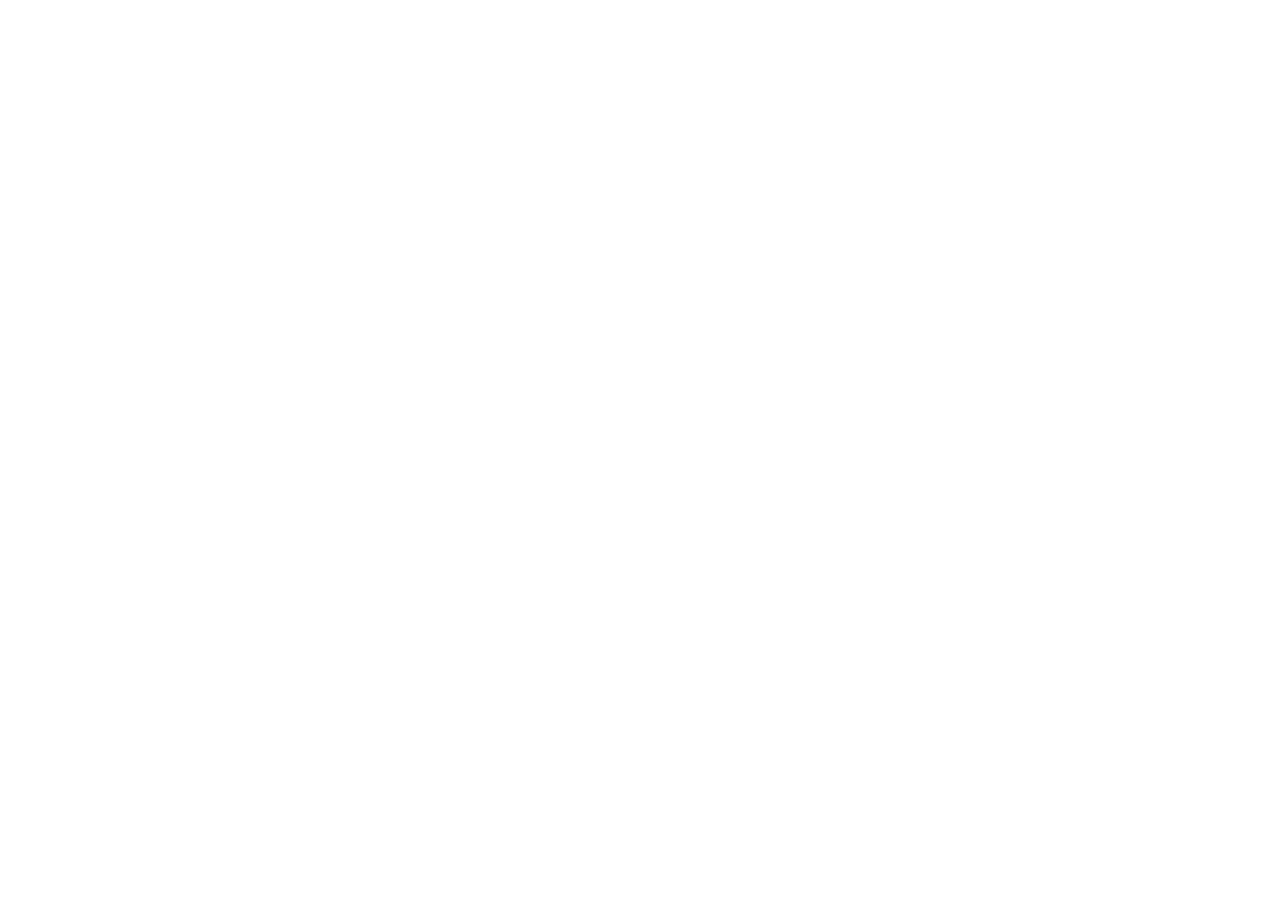
==== Terrerium/index.html @ 65d98eb9 "terrarium" ====
<!DOCTYPE html>

<html lang="en">
    <head>
        <title>Virtual Terrarium</title>
        <meta cahrset="utf-8">
        <meta name="viewport" content="width=device-width initial-scale=1">
        <link rel="stylesheet" href="">
        <script></script>
    </head>
</html>
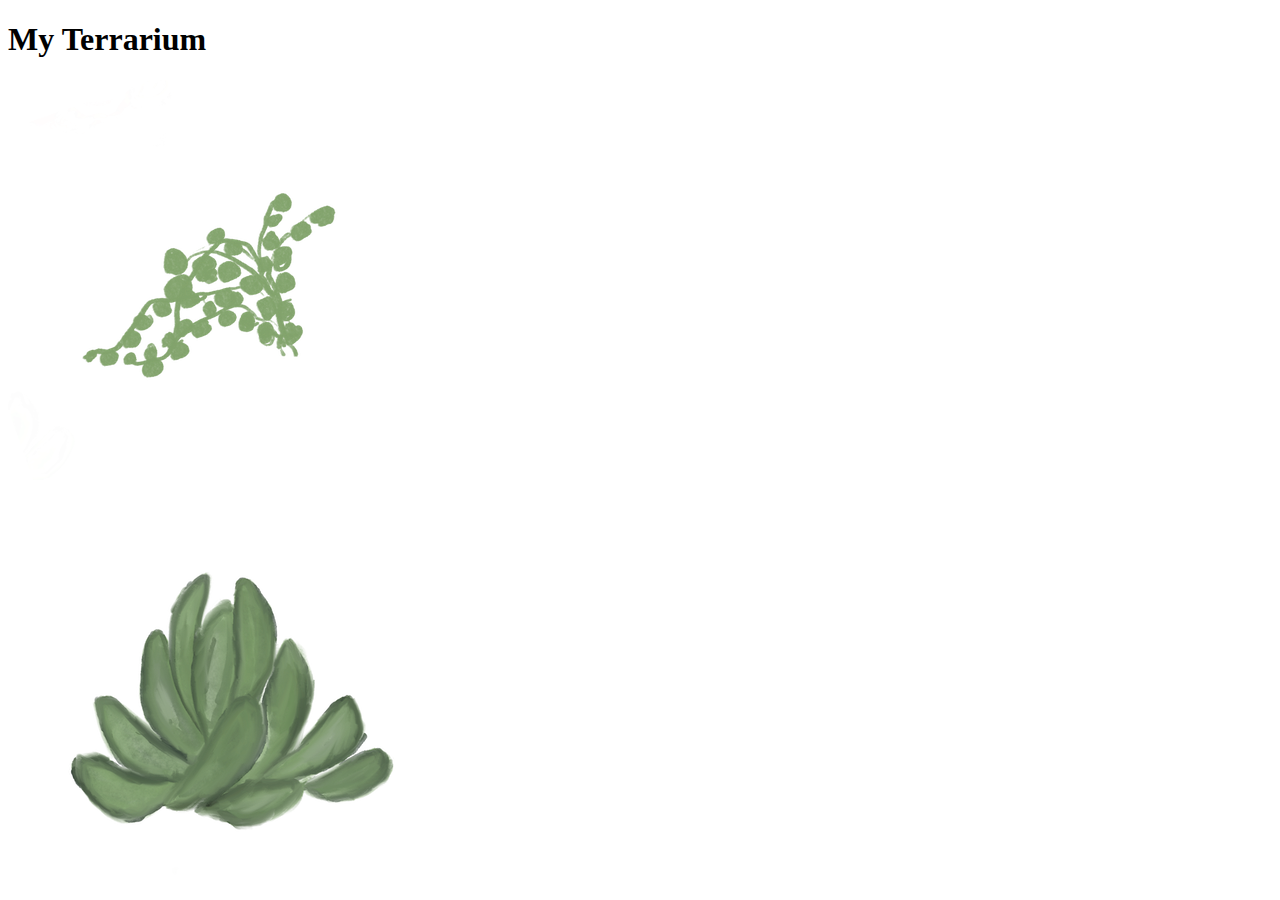
==== commit 1c3a1157: "document attributes" ====
--- a/Terrerium/index.html
+++ b/Terrerium/index.html
@@ -6,6 +6,19 @@
         <meta cahrset="utf-8">
         <meta name="viewport" content="width=device-width initial-scale=1">
         <link rel="stylesheet" href="">
-        <script></script>
+        <script src="" defer></script>
     </head>
+    <body>
+        <h1>My Terrarium</h1>
+        <div id="page">
+            <div class="container">
+                <div class="plant-holder">
+                    <img class="plant" id="plant1" src="./images/plant1.png">
+                </div>
+                <div class="plant-holder">
+                    <img class="plant" id="plant1" src="./images/plant2.png">
+                </div>
+            </div>
+        </div>
+    </body>
 </html>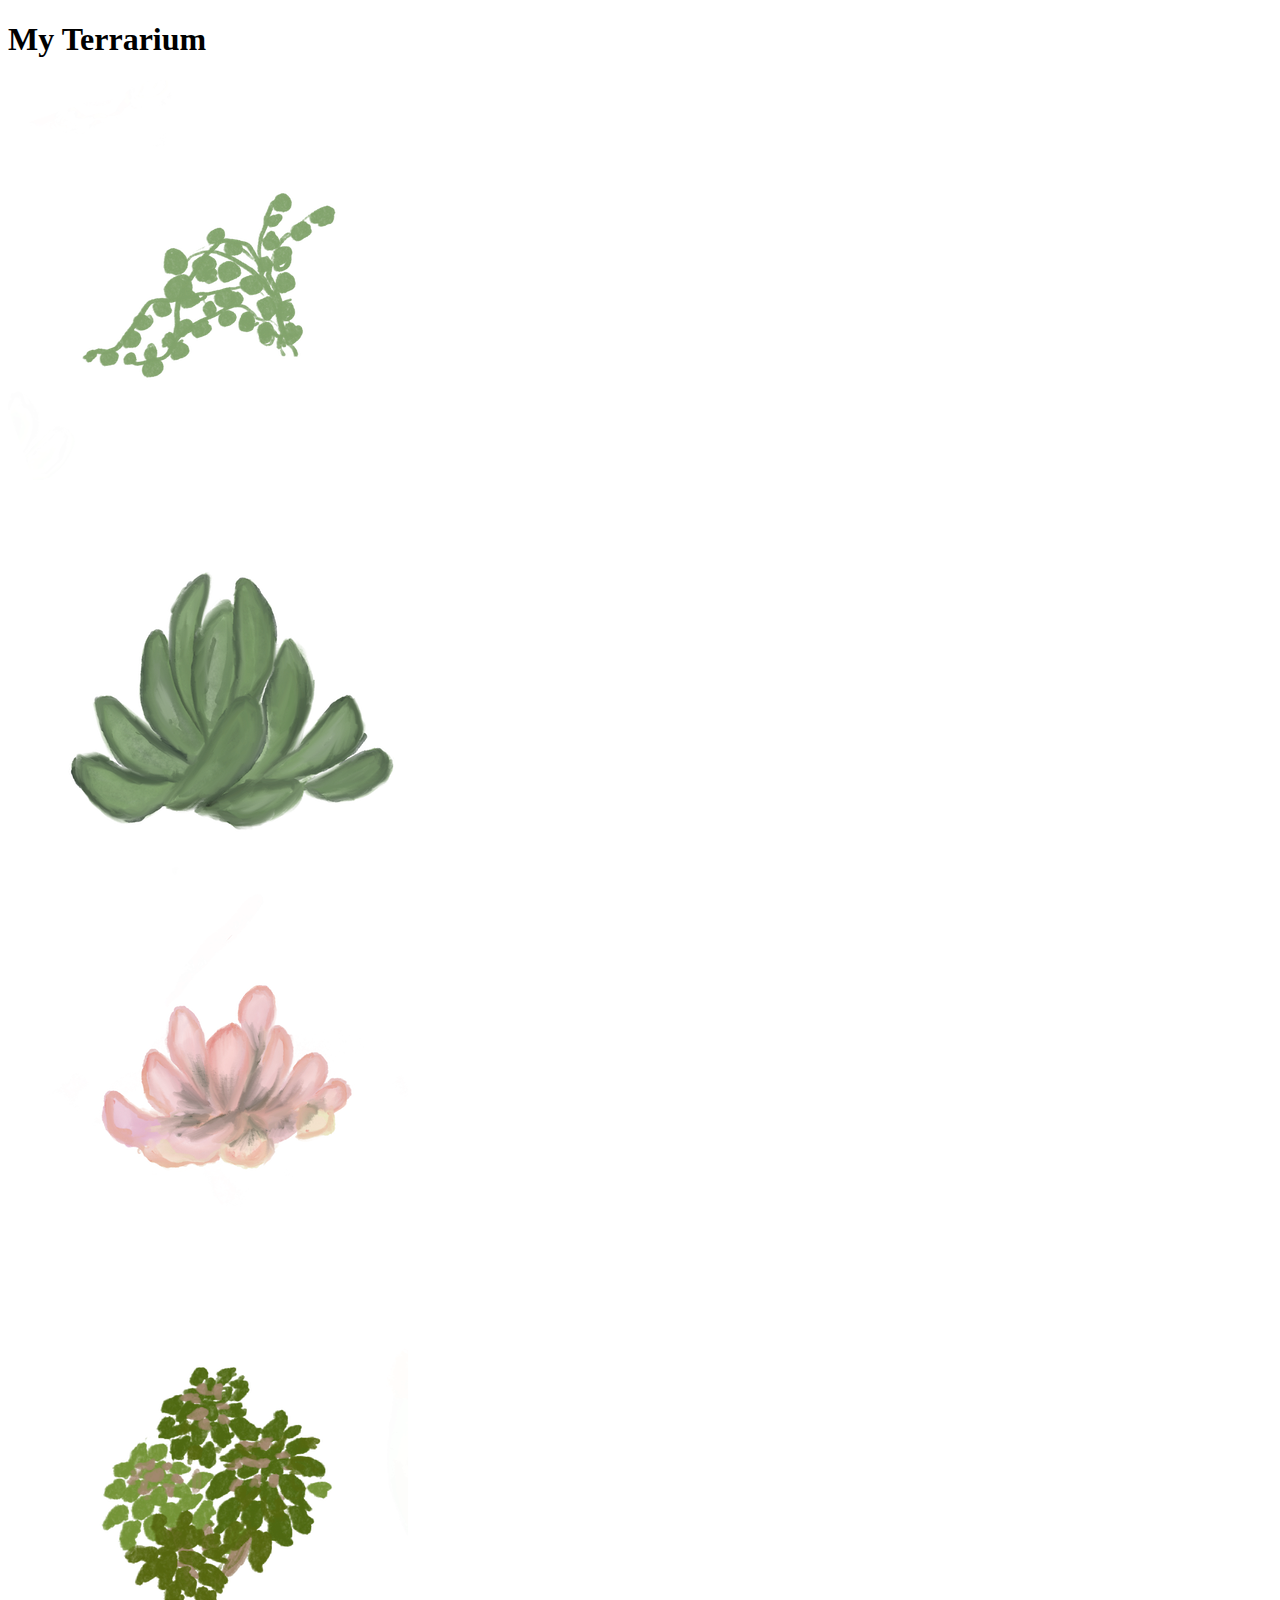
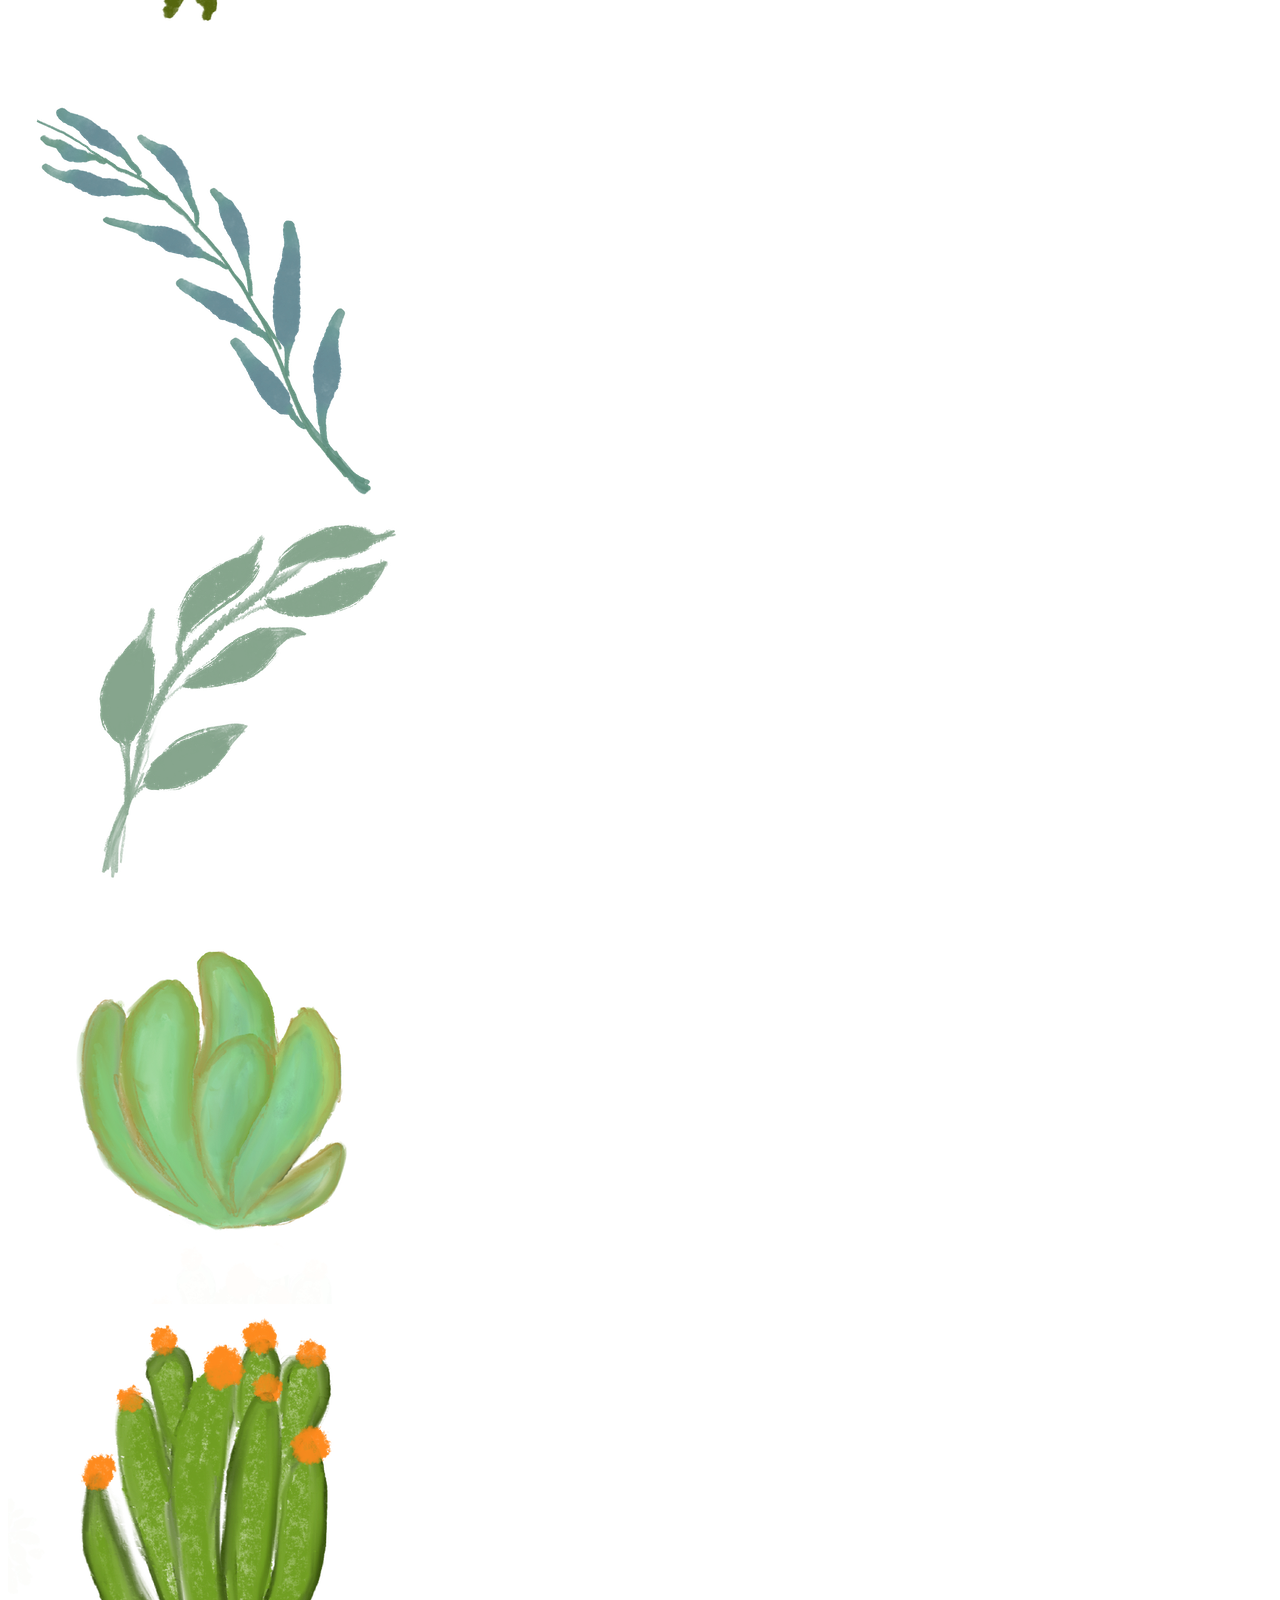
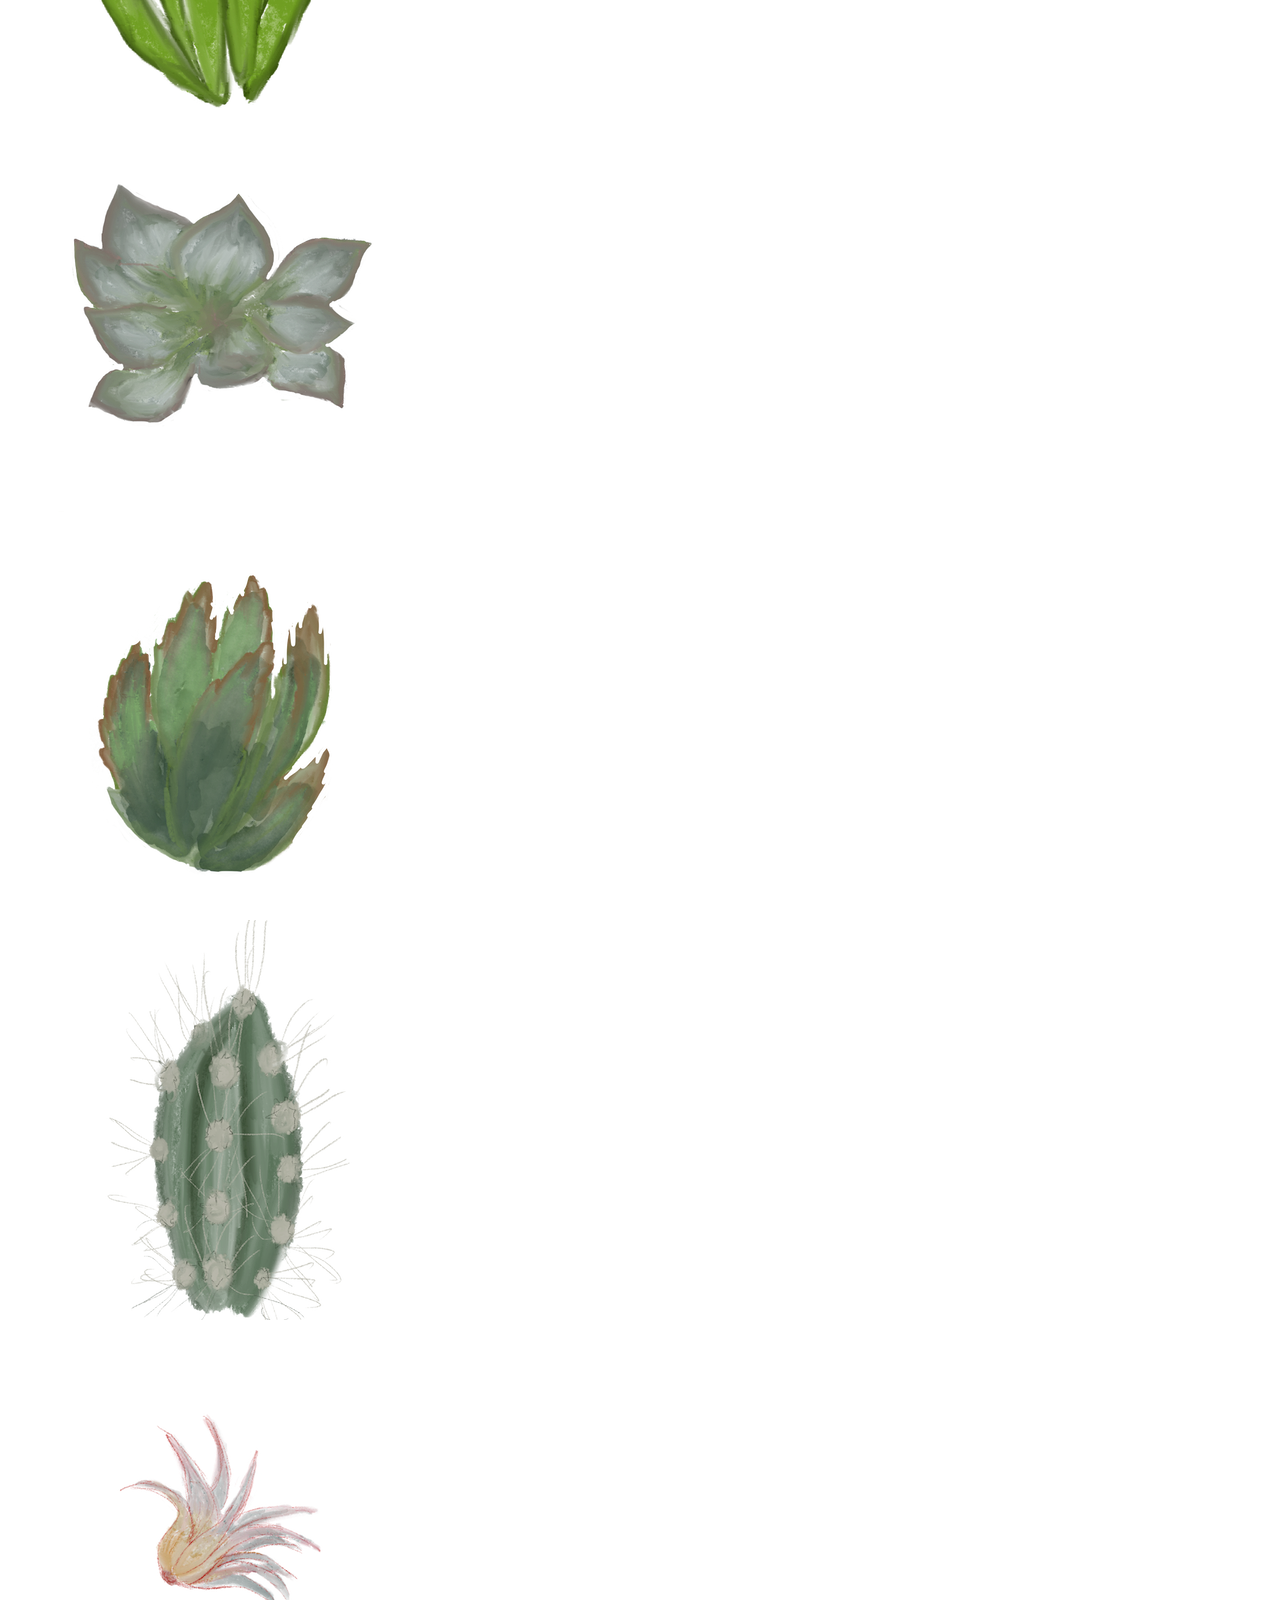
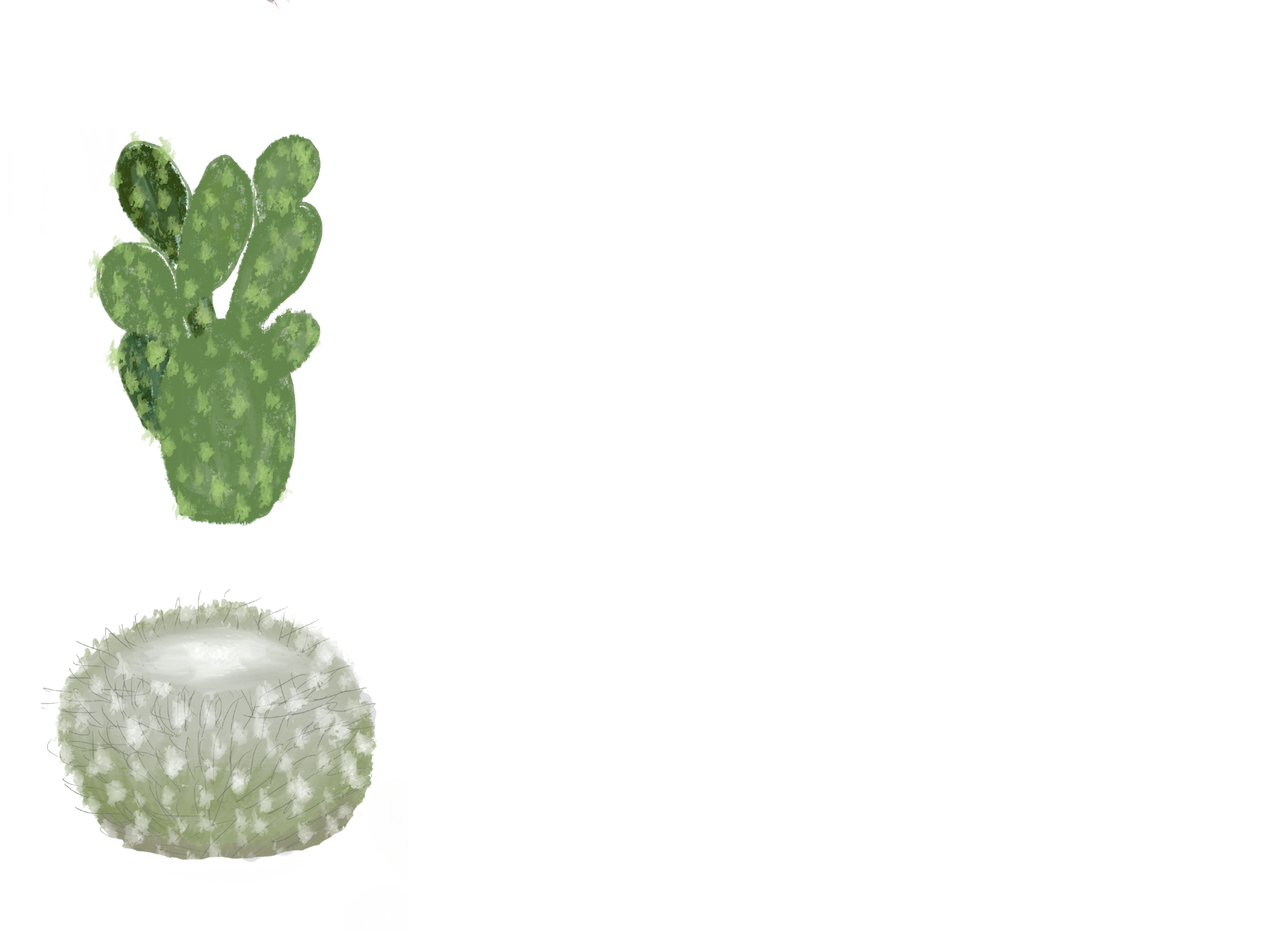
==== commit 83e3bf61: "html done" ====
--- a/Terrerium/index.html
+++ b/Terrerium/index.html
@@ -11,12 +11,64 @@
     <body>
         <h1>My Terrarium</h1>
         <div id="page">
-            <div class="container">
+
+            <!-- left container -->
+            <div class="left-container">
                 <div class="plant-holder">
-                    <img class="plant" id="plant1" src="./images/plant1.png">
+                    <img class="plant" id="plant1" alt="A small plant" src="./images/plant1.png">
                 </div>
                 <div class="plant-holder">
-                    <img class="plant" id="plant1" src="./images/plant2.png">
+                    <img class="plant" id="plant2" alt="A small cactus plant" src="./images/plant2.png">
+                </div>
+                <div class="plant-holder">
+                    <img class="plant" id="plant3" alt="A small pink plant" src="./images/plant3.png">
+                </div>
+                <div class="plant-holder">
+                    <img class="plant" id="plant4" alt="A small  lush plant" src="./images/plant4.png">
+                </div>
+                <div class="plant-holder">
+                    <img class="plant" id="plant5" alt="A long plant" src="./images/plant5.png">
+                </div>
+                <div class="plant-holder">
+                    <img class="plant" id="plant6" alt="A long mint colored plant" src="./images/plant6.png">
+                </div>
+                <div class="plant-holder">
+                    <img class="plant" id="plant7" alt="A small succulent plant" src="./images/plant7.png">
+                </div>
+            </div>
+
+            <!-- right container -->
+            <div class="right-container">
+                <div class="plant-holder">
+                    <img class="plant" id="plant8" alt="A green plant with orange flowers" src="./images/plant8.png">
+                </div>
+                <div class="plant-holder">
+                    <img class="plant" id="plant9" alt="A deep green succulent plant" src="./images/plant9.png">
+                </div>
+                <div class="plant-holder">
+                    <img class="plant" id="plant10" alt="A spiny succulent plant" src="./images/plant10.png">
+                </div>
+                <div class="plant-holder">
+                    <img class="plant" id="plant11" alt="A cactus plant" src="./images/plant11.png">
+                </div>
+                <div class="plant-holder">
+                    <img class="plant" id="plant12" alt="A long plant" src="./images/plant12.png">
+                </div>
+                <div class="plant-holder">
+                    <img class="plant" id="plant13" alt="A long mint colored plant" src="./images/plant13.png">
+                </div>
+                <div class="plant-holder">
+                    <img class="plant" id="plant14" alt="A small succulent plant" src="./images/plant14.png">
+                </div>
+            </div>
+
+            <div id="terrarium">
+                <div class="jar-top"></div>
+                <div class="jar-walls">
+                    <div class="jar-glossy-long"></div>
+                    <div class="jar-glossy-short"></div>
+                    <div class="dirt"></div>
+                    <div class="jar-bottom"></div>
                 </div>
             </div>
         </div>
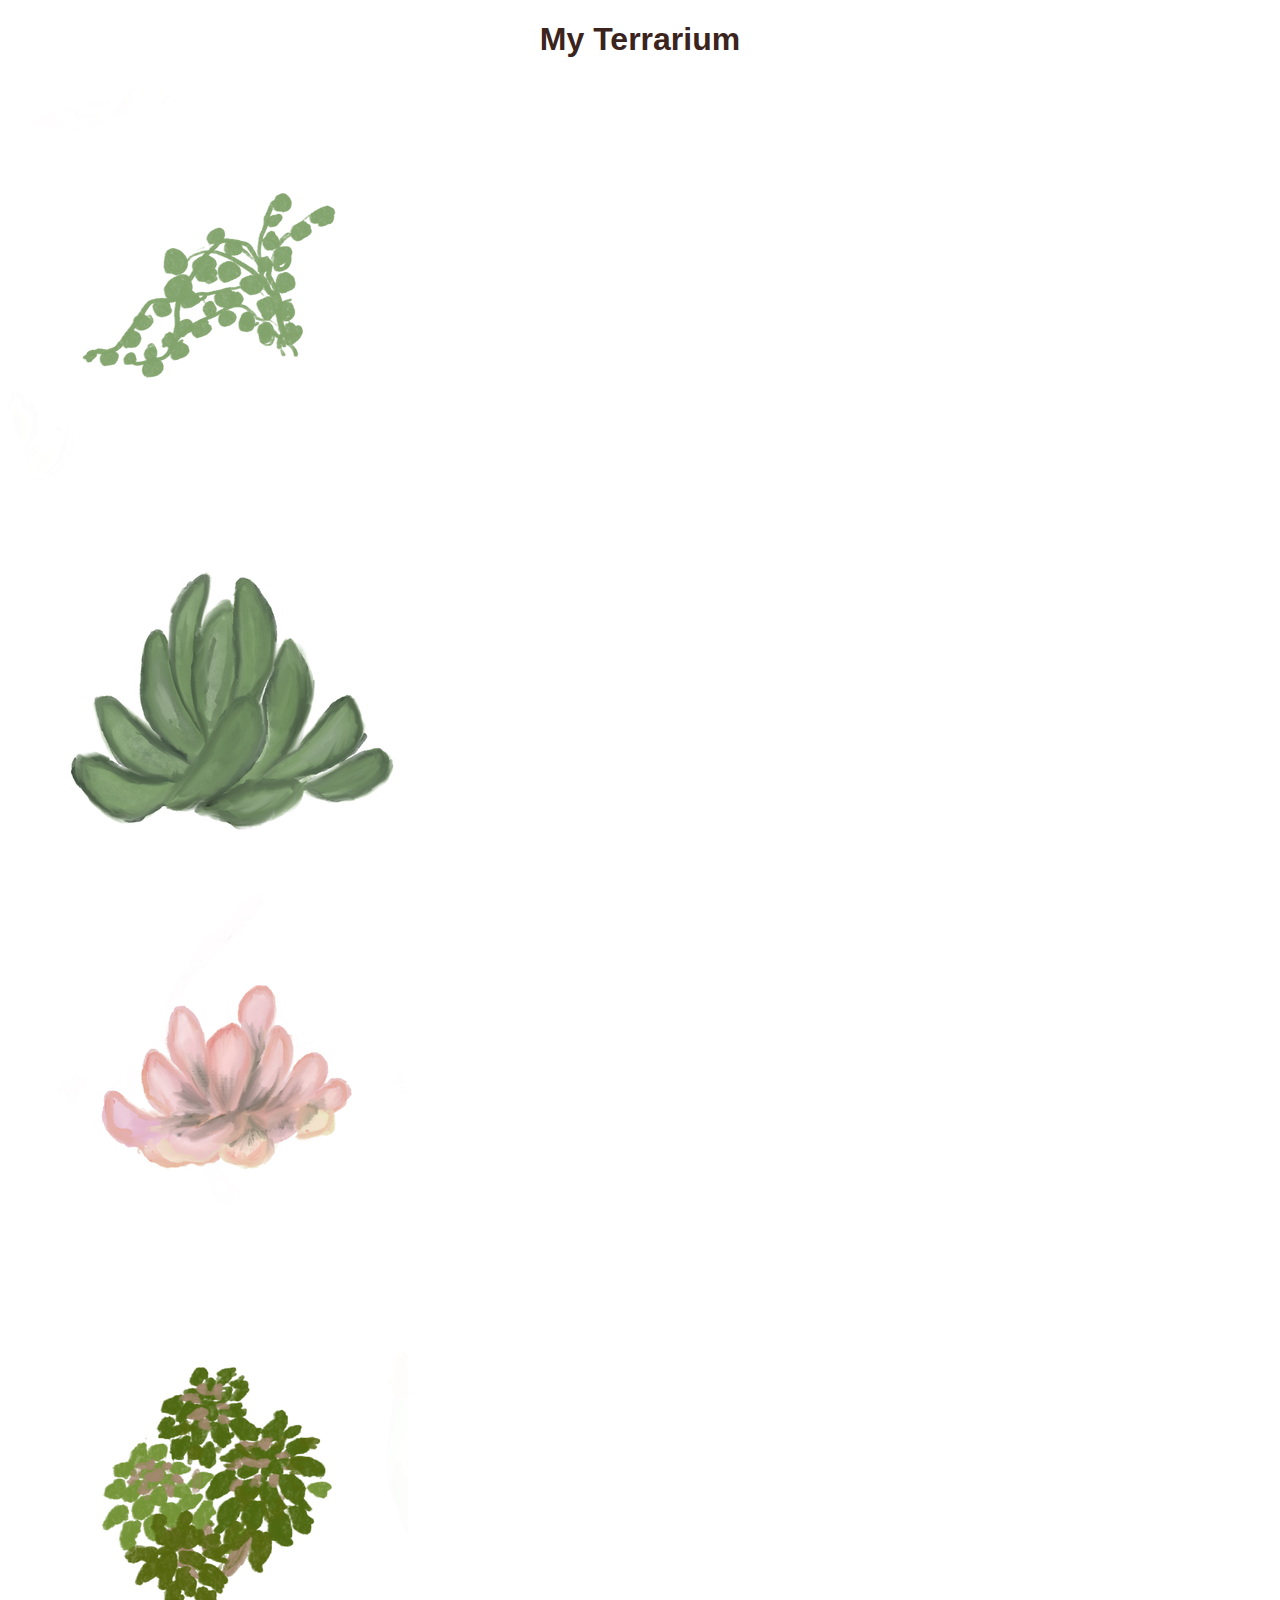
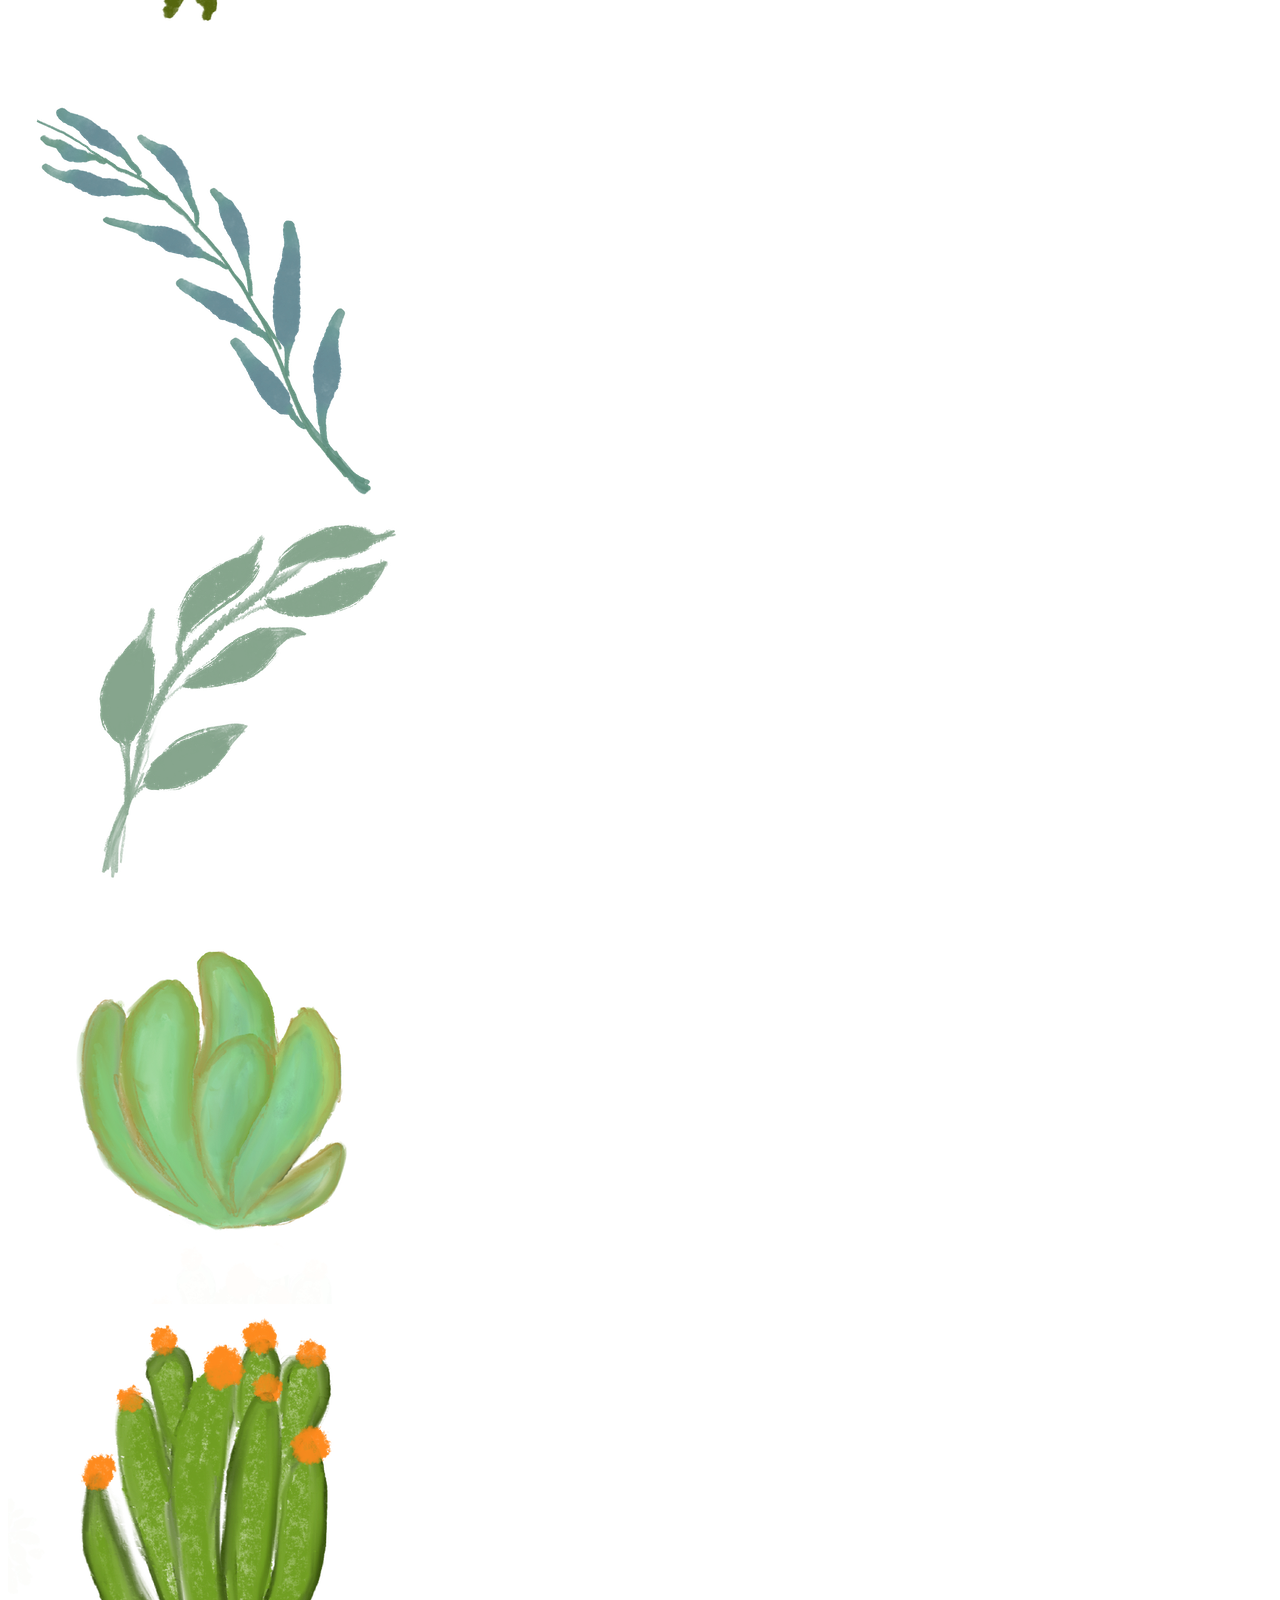
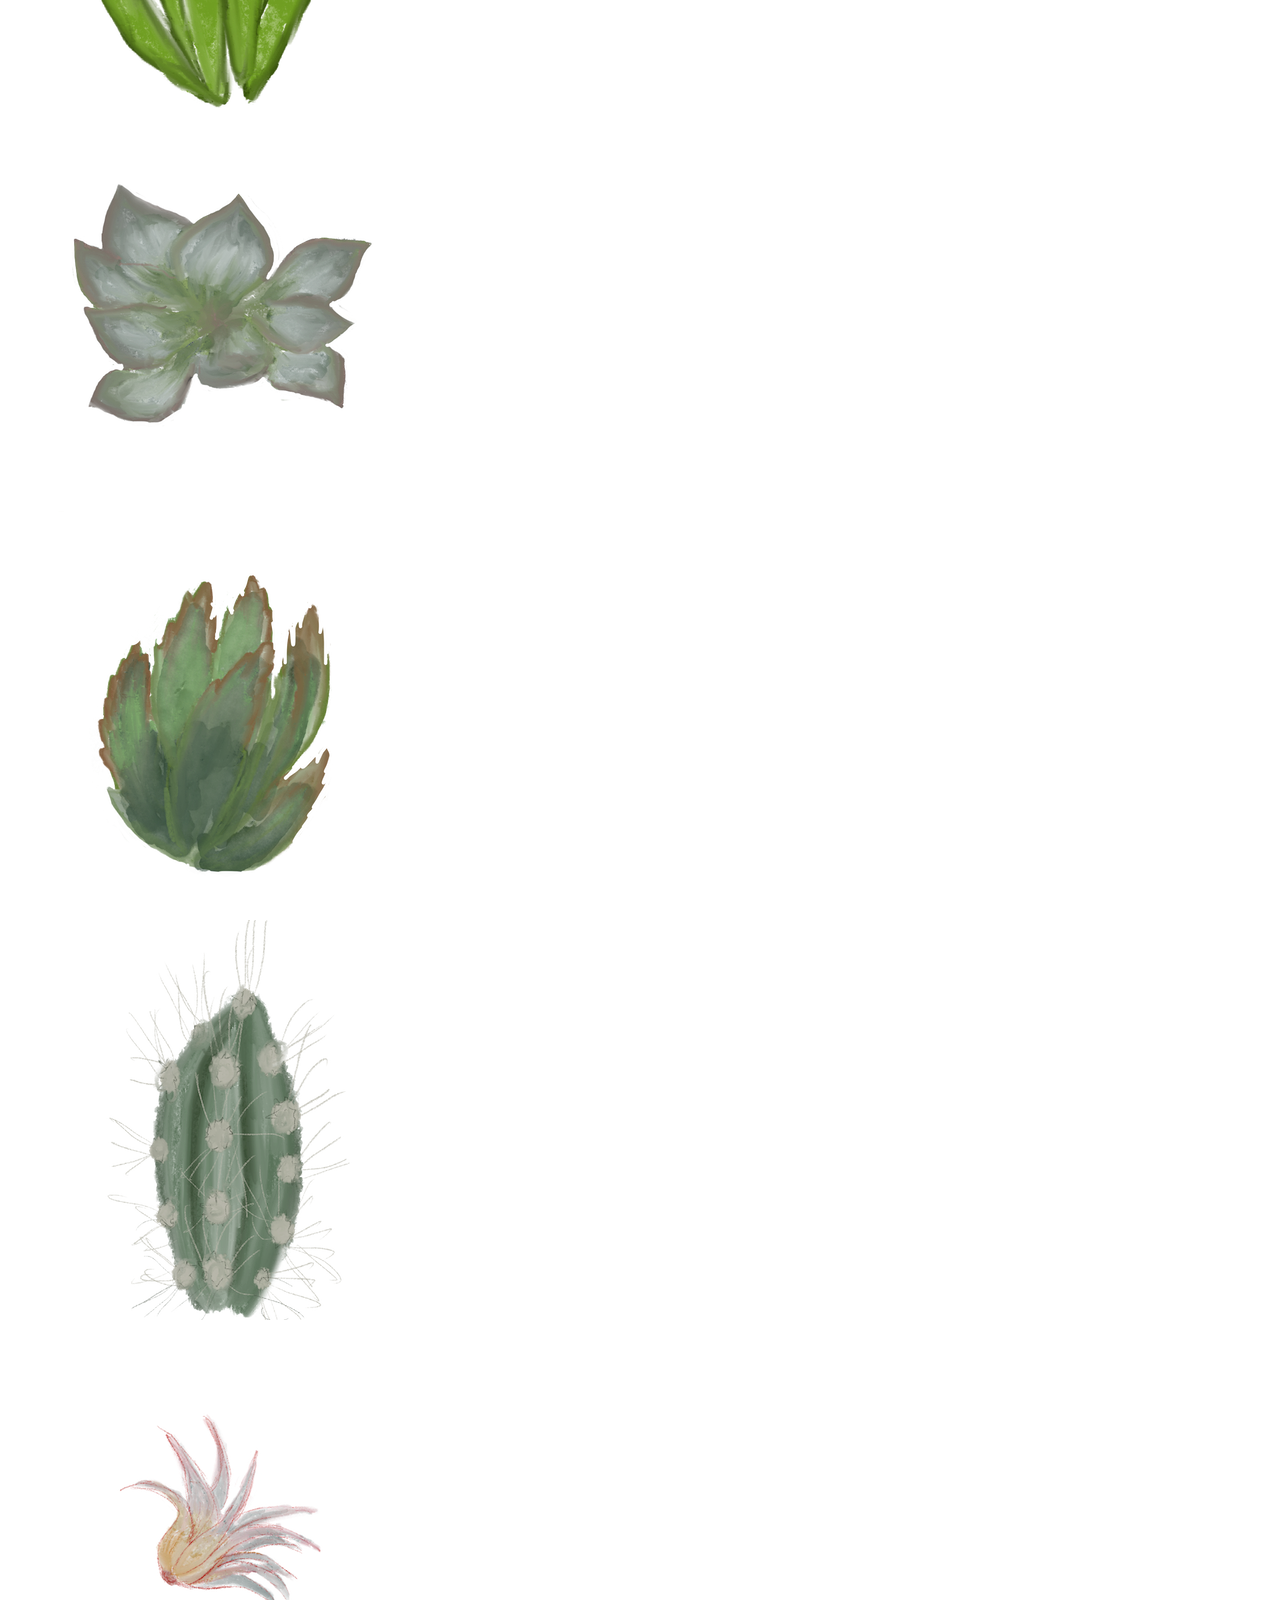
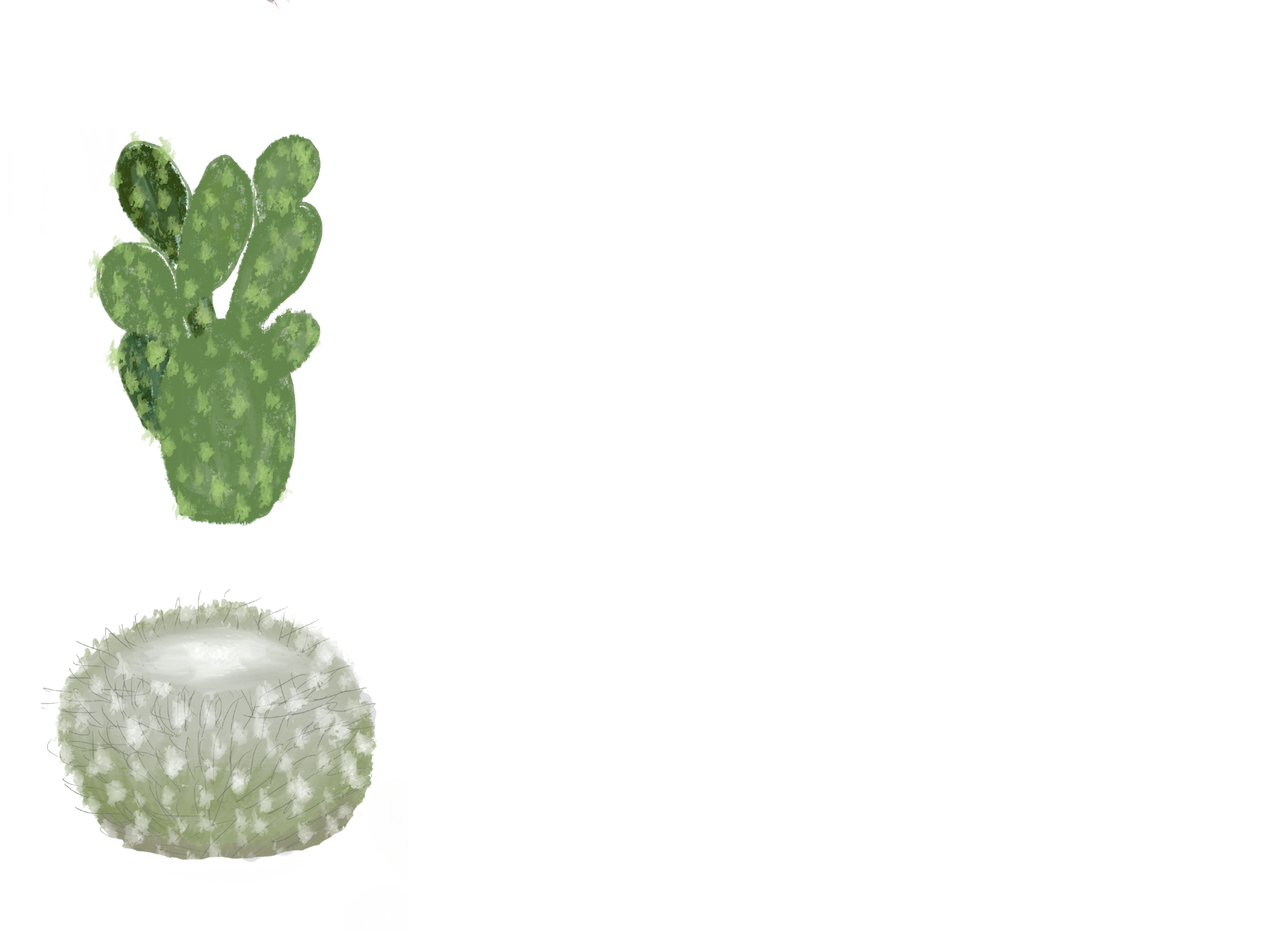
==== commit a2e24c61: "added stylessheet" ====
--- a/Terrerium/index.html
+++ b/Terrerium/index.html
@@ -5,7 +5,7 @@
         <title>Virtual Terrarium</title>
         <meta cahrset="utf-8">
         <meta name="viewport" content="width=device-width initial-scale=1">
-        <link rel="stylesheet" href="">
+        <link rel="stylesheet" href="./styles.css">
         <script src="" defer></script>
     </head>
     <body>
--- a/Terrerium/styles.css
+++ b/Terrerium/styles.css
@@ -0,0 +1,10 @@
+
+
+body {
+    font-family: helvetica, arial, sans-serif;
+}
+
+h1 {
+    color: #3a241d;
+    text-align: center;
+}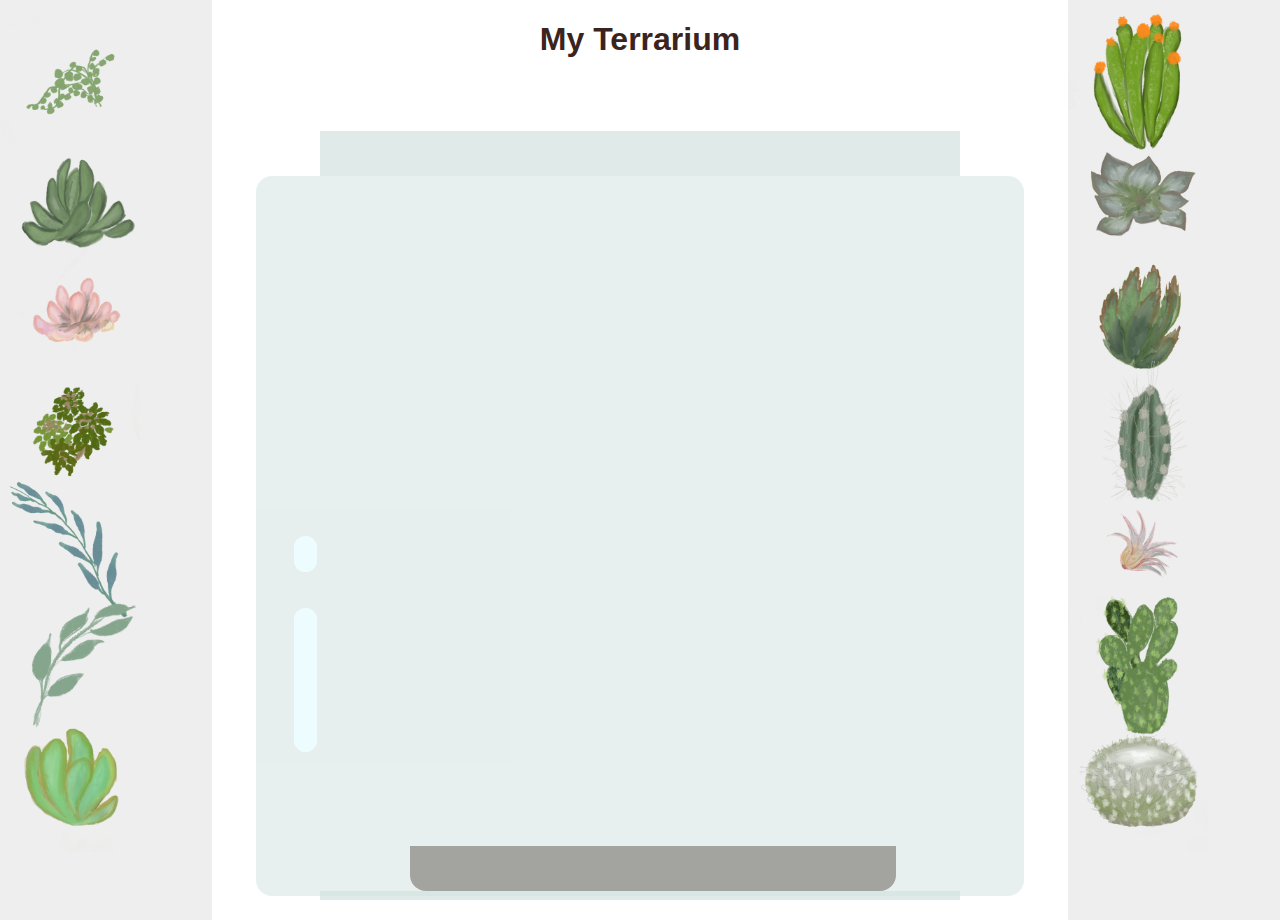
==== commit 71749da7: "Terrarium complete" ====
--- a/Terrerium/index.html
+++ b/Terrerium/index.html
@@ -3,62 +3,63 @@
 <html lang="en">
     <head>
         <title>Virtual Terrarium</title>
-        <meta cahrset="utf-8">
-        <meta name="viewport" content="width=device-width initial-scale=1">
-        <link rel="stylesheet" href="./styles.css">
-        <script src="" defer></script>
+        <meta charset="utf-8" />
+        <!-- <meta http-equiv="X-UA-Compatible" content="IE=edge" /> -->
+        <meta name="viewport" content="width=device-width, initial-scale=1" />
+        <link rel="stylesheet" href="./styles.css" />
+        <script src="./script.js" defer></script>
     </head>
     <body>
         <h1>My Terrarium</h1>
         <div id="page">
 
             <!-- left container -->
-            <div class="left-container">
+            <div id="left-container" class="container">
                 <div class="plant-holder">
-                    <img class="plant" id="plant1" alt="A small plant" src="./images/plant1.png">
+                    <img class="plant" id="plant1" alt="plant" src="./images/plant1.png">
                 </div>
                 <div class="plant-holder">
-                    <img class="plant" id="plant2" alt="A small cactus plant" src="./images/plant2.png">
+                    <img class="plant" id="plant2" alt="plant" src="./images/plant2.png">
                 </div>
                 <div class="plant-holder">
-                    <img class="plant" id="plant3" alt="A small pink plant" src="./images/plant3.png">
+                    <img class="plant" id="plant3" alt="plant" src="./images/plant3.png">
                 </div>
                 <div class="plant-holder">
-                    <img class="plant" id="plant4" alt="A small  lush plant" src="./images/plant4.png">
+                    <img class="plant" id="plant4" alt="plant" src="./images/plant4.png">
                 </div>
                 <div class="plant-holder">
-                    <img class="plant" id="plant5" alt="A long plant" src="./images/plant5.png">
+                    <img class="plant" id="plant5" alt="plant" src="./images/plant5.png">
                 </div>
                 <div class="plant-holder">
-                    <img class="plant" id="plant6" alt="A long mint colored plant" src="./images/plant6.png">
+                    <img class="plant" id="plant6" alt="plant" src="./images/plant6.png">
                 </div>
                 <div class="plant-holder">
-                    <img class="plant" id="plant7" alt="A small succulent plant" src="./images/plant7.png">
+                    <img class="plant" id="plant7" alt="plant" src="./images/plant7.png">
                 </div>
             </div>
 
             <!-- right container -->
-            <div class="right-container">
+            <div id="right-container" class="container">
                 <div class="plant-holder">
-                    <img class="plant" id="plant8" alt="A green plant with orange flowers" src="./images/plant8.png">
+                    <img class="plant" id="plant8" alt="plant" src="./images/plant8.png">
                 </div>
                 <div class="plant-holder">
-                    <img class="plant" id="plant9" alt="A deep green succulent plant" src="./images/plant9.png">
+                    <img class="plant" id="plant9" alt="plant" src="./images/plant9.png">
                 </div>
                 <div class="plant-holder">
-                    <img class="plant" id="plant10" alt="A spiny succulent plant" src="./images/plant10.png">
+                    <img class="plant" id="plant10" alt="plant" src="./images/plant10.png">
                 </div>
                 <div class="plant-holder">
-                    <img class="plant" id="plant11" alt="A cactus plant" src="./images/plant11.png">
+                    <img class="plant" id="plant11" alt="plant" src="./images/plant11.png">
                 </div>
                 <div class="plant-holder">
-                    <img class="plant" id="plant12" alt="A long plant" src="./images/plant12.png">
+                    <img class="plant" id="plant12" alt="plant" src="./images/plant12.png">
                 </div>
                 <div class="plant-holder">
-                    <img class="plant" id="plant13" alt="A long mint colored plant" src="./images/plant13.png">
+                    <img class="plant" id="plant13" alt="plant" src="./images/plant13.png">
                 </div>
                 <div class="plant-holder">
-                    <img class="plant" id="plant14" alt="A small succulent plant" src="./images/plant14.png">
+                    <img class="plant" id="plant14" alt="plant" src="./images/plant14.png">
                 </div>
             </div>
 
@@ -67,9 +68,9 @@
                 <div class="jar-walls">
                     <div class="jar-glossy-long"></div>
                     <div class="jar-glossy-short"></div>
-                    <div class="dirt"></div>
-                    <div class="jar-bottom"></div>
                 </div>
+                <div class="dirt"></div>
+                <div class="jar-bottom"></div>
             </div>
         </div>
     </body>
--- a/Terrerium/styles.css
+++ b/Terrerium/styles.css
@@ -1,10 +1,106 @@
-
-
 body {
-    font-family: helvetica, arial, sans-serif;
+	font-family: helvetica, arial, sans-serif;
 }
 
 h1 {
-    color: #3a241d;
-    text-align: center;
-}+	color: #3a241d;
+	text-align: center;
+}
+
+#left-container {
+	left: 0px;
+}
+
+#right-container {
+	right: 0px;
+}
+
+.container {
+	background-color: #eee;
+	width: 15%;
+	top: 0px;
+	position: absolute;
+	height: 100%;
+	padding: 10px;
+}
+
+.plant-holder {
+	position: relative;
+	height: 13%;
+	left: -10px;
+}
+
+.plant {
+	position: absolute;
+	max-width: 120%;
+	max-height: 120%;
+	z-index: 2;
+}
+
+/*https://codepen.io/Rotarepmi/pen/rjpNZY*/
+
+.jar-walls {
+	height: 80%;
+	width: 60%;
+	background: #d1e1df;
+	border-radius: 1rem;
+	position: absolute;
+	bottom: 0.5%;
+	left: 20%;
+	opacity: 0.5;
+	z-index: 1;
+}
+
+.jar-top {
+	width: 50%;
+	height: 5%;
+	background: #d1e1df;
+	position: absolute;
+	bottom: 80.5%;
+	left: 25%;
+	opacity: 0.7;
+	z-index: 1;
+}
+
+.jar-bottom {
+	width: 50%;
+	height: 1%;
+	background: #d1e1df;
+	position: absolute;
+	bottom: 0%;
+	left: 25%;
+	opacity: 0.7;
+}
+
+.dirt {
+	width: 38%;
+	height: 5%;
+	background: #3a241d;
+	position: absolute;
+	border-radius: 0 0 1rem 1rem;
+	bottom: 1%;
+	left: 32%;
+	opacity: 0.7;
+	z-index: -1;
+}
+
+.jar-glossy-long {
+	width: 3%;
+	height: 20%;
+	border-radius: 2rem;
+	background: #ddfbff;
+	position: absolute;
+	bottom: 20%;
+	left: 5%;
+}
+
+.jar-glossy-short {
+	width: 3%;
+	height: 5%;
+	border-radius: 2rem;
+	background: #ddfbff;
+	position: absolute;
+	bottom: 45%;
+	left: 5%;
+}
+
